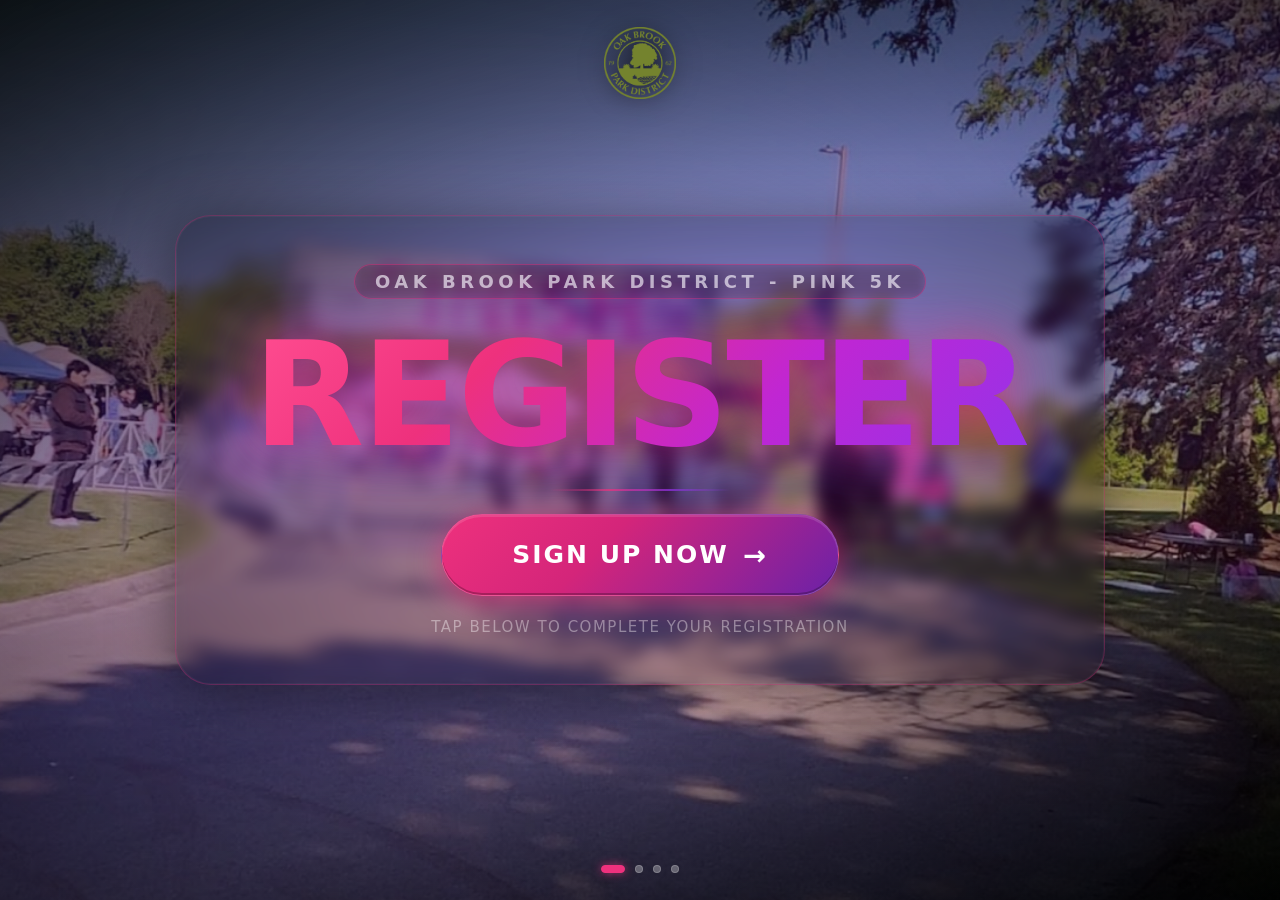
==== register.html @ d8038f31 "Add Pink 5K register page with animated slideshow" ====
<!DOCTYPE html>
<html lang="en">
<head>
    <meta charset="UTF-8">
    <meta name="viewport" content="width=device-width, initial-scale=1.0, maximum-scale=1.0, user-scalable=no">
    <title>Register — Oak Brook Park District - Pink 5K</title>
    <style>
        /* ── Reset ─────────────────────────────────────────────── */
        *, *::before, *::after {
            margin: 0;
            padding: 0;
            box-sizing: border-box;
        }

        /* ── Root Variables ─────────────────────────────────────── */
        :root {
            --pink:        #EE317D;
            --pink-light:  #ff4d90;
            --pink-glow:   rgba(238, 49, 125, 0.65);
            --purple:      #9333ea;
            --purple-dark: #6B21A8;
            --purple-glow: rgba(147, 51, 234, 0.45);
            --black:       #0a0a0f;
            --glass:       rgba(10, 10, 15, 0.28);
        }

        /* ── Base ───────────────────────────────────────────────── */
        html, body {
            width: 100%;
            height: 100%;
            overflow: hidden;
            background: var(--black);
            font-family: -apple-system, BlinkMacSystemFont, 'Segoe UI', system-ui, sans-serif;
        }

        /* ── Slideshow Layer ─────────────────────────────────────── */
        .slideshow {
            position: fixed;
            inset: 0;
            z-index: 0;
        }

        .slide {
            position: absolute;
            inset: 0;
            background-size: cover;
            background-position: center;
            opacity: 0;
            transition: opacity 1.8s ease-in-out;
            will-change: transform, opacity;
        }

        .slide.active {
            opacity: 1;
        }

        /* Zoom IN — odd slides */
        .slide.active.zoom-in {
            animation: kenBurnsIn 14s ease-in-out forwards;
        }

        /* Zoom OUT — even slides */
        .slide.active.zoom-out {
            animation: kenBurnsOut 14s ease-in-out forwards;
        }

        .slide.exit {
            opacity: 0;
        }

        @keyframes kenBurnsIn {
            0%   { transform: scale(1)    translate(0, 0); }
            100% { transform: scale(1.12) translate(-1.5%, -1%); }
        }

        @keyframes kenBurnsOut {
            0%   { transform: scale(1.12) translate(-1.5%, -1%); }
            100% { transform: scale(1)    translate(0, 0); }
        }

        /* ── Dark Overlay ────────────────────────────────────────── */
        .overlay {
            position: fixed;
            inset: 0;
            z-index: 1;
            background:
                linear-gradient(
                    160deg,
                    rgba(0, 0, 0, 0.82) 0%,
                    rgba(107, 33, 168, 0.35) 40%,
                    rgba(238, 49, 125, 0.15) 70%,
                    rgba(0, 0, 0, 0.88) 100%
                );
        }

        /* subtle vignette on top */
        .overlay::after {
            content: '';
            position: absolute;
            inset: 0;
            background: radial-gradient(ellipse at center, transparent 30%, rgba(0,0,0,0.55) 100%);
        }

        /* ── Content Layer ───────────────────────────────────────── */
        .content {
            position: fixed;
            inset: 0;
            z-index: 2;
            display: flex;
            flex-direction: column;
            align-items: center;
            justify-content: center;
            padding: clamp(24px, 5vw, 60px);
            gap: clamp(28px, 5vh, 56px);
            text-align: center;
        }

        /* ── Logo ────────────────────────────────────────────────── */
        .logo-wrap {
            position: fixed;
            top: clamp(18px, 3vh, 36px);
            left: 50%;
            transform: translateX(-50%);
            z-index: 3;
        }

        .logo-wrap img {
            height: clamp(56px, 8vh, 90px);
            width: auto;
            filter: drop-shadow(0 2px 12px rgba(0,0,0,0.7));
        }

        /* ── Event Label ─────────────────────────────────────────── */
        .event-label {
            font-size: clamp(13px, 2vw, 18px);
            font-weight: 600;
            letter-spacing: 0.25em;
            text-transform: uppercase;
            color: rgba(255,255,255,0.65);
            border: 1px solid rgba(238, 49, 125, 0.4);
            padding: 6px 20px;
            border-radius: 40px;
            background: rgba(238, 49, 125, 0.08);
            backdrop-filter: blur(6px);
            -webkit-backdrop-filter: blur(6px);
        }

        /* ── Main "Register" Title ───────────────────────────────── */
        .register-title {
            font-size: clamp(72px, 16vw, 180px);
            font-weight: 900;
            letter-spacing: -0.02em;
            line-height: 1;
            text-transform: uppercase;

            /* Gradient text */
            background: linear-gradient(135deg, #ff4d90 0%, #EE317D 30%, #c026d3 65%, #9333ea 100%);
            -webkit-background-clip: text;
            background-clip: text;
            -webkit-text-fill-color: transparent;

            /* Glow via filter */
            filter: drop-shadow(0 0 24px var(--pink-glow))
                    drop-shadow(0 0 48px var(--purple-glow));

            animation: titleGlow 3.5s ease-in-out infinite alternate;
        }

        @keyframes titleGlow {
            from {
                filter: drop-shadow(0 0 18px var(--pink-glow))
                        drop-shadow(0 0 36px var(--purple-glow));
            }
            to {
                filter: drop-shadow(0 0 40px rgba(238,49,125,0.85))
                        drop-shadow(0 0 80px rgba(147,51,234,0.6))
                        drop-shadow(0 0 100px rgba(238,49,125,0.3));
            }
        }

        /* ── Decorative line ─────────────────────────────────────── */
        .divider {
            width: clamp(80px, 15vw, 180px);
            height: 2px;
            background: linear-gradient(90deg, transparent, var(--pink), var(--purple), transparent);
            border-radius: 2px;
            opacity: 0.7;
        }

        /* ── Register Button ─────────────────────────────────────── */
        .register-btn {
            display: inline-flex;
            align-items: center;
            gap: 14px;
            padding: clamp(18px, 2.8vh, 26px) clamp(40px, 8vw, 80px);
            font-size: clamp(18px, 3.2vw, 28px);
            font-weight: 700;
            letter-spacing: 0.08em;
            text-transform: uppercase;
            text-decoration: none;
            color: #fff;

            /* Gradient + glass border */
            background: linear-gradient(135deg, var(--pink) 0%, #d4257a 40%, var(--purple-dark) 100%);
            border: 1.5px solid rgba(255, 255, 255, 0.18);
            border-radius: 60px;

            /* Shadows */
            box-shadow:
                0 6px 30px var(--pink-glow),
                0 2px 0 rgba(255,255,255,0.12) inset,
                0 -2px 0 rgba(0,0,0,0.25) inset;

            backdrop-filter: blur(4px);
            -webkit-backdrop-filter: blur(4px);

            cursor: pointer;
            transition: transform 0.25s ease, box-shadow 0.25s ease, background 0.25s ease;
            animation: btnPulse 2.8s ease-in-out infinite;
            -webkit-tap-highlight-color: transparent;
        }

        .register-btn .btn-arrow {
            display: inline-block;
            font-size: 1.1em;
            transition: transform 0.25s ease;
        }

        .register-btn:hover,
        .register-btn:focus-visible {
            transform: translateY(-5px) scale(1.03);
            background: linear-gradient(135deg, var(--pink-light) 0%, var(--pink) 40%, var(--purple) 100%);
            box-shadow:
                0 16px 50px rgba(238, 49, 125, 0.75),
                0 0 0 2px rgba(238,49,125,0.3),
                0 2px 0 rgba(255,255,255,0.15) inset;
            outline: none;
        }

        .register-btn:hover .btn-arrow {
            transform: translateX(5px);
        }

        .register-btn:active {
            transform: translateY(0) scale(0.97);
            box-shadow: 0 4px 20px var(--pink-glow);
        }

        @keyframes btnPulse {
            0%, 100% {
                box-shadow: 0 6px 30px var(--pink-glow), 0 0 0 0 rgba(238,49,125,0.35);
            }
            50% {
                box-shadow: 0 8px 40px rgba(238,49,125,0.65), 0 0 0 12px rgba(238,49,125,0);
            }
        }

        /* ── Sub-text beneath button ─────────────────────────────── */
        .sub-text {
            font-size: clamp(11px, 1.5vw, 15px);
            color: rgba(255,255,255,0.4);
            letter-spacing: 0.1em;
            text-transform: uppercase;
        }

        /* ── Slide dots ──────────────────────────────────────────── */
        .dots {
            position: fixed;
            bottom: clamp(20px, 3vh, 36px);
            left: 50%;
            transform: translateX(-50%);
            z-index: 3;
            display: flex;
            gap: 10px;
            align-items: center;
        }

        .dot {
            width: 8px;
            height: 8px;
            border-radius: 50%;
            background: rgba(255,255,255,0.3);
            border: 1px solid rgba(255,255,255,0.2);
            transition: all 0.4s ease;
            cursor: pointer;
        }

        .dot.active {
            background: var(--pink);
            width: 24px;
            border-radius: 4px;
            border-color: var(--pink);
            box-shadow: 0 0 10px var(--pink-glow);
        }

        /* ── Glass card behind title ─────────────────────────────── */
        .glass-card {
            display: flex;
            flex-direction: column;
            align-items: center;
            gap: clamp(12px, 2.5vh, 24px);
            padding: clamp(24px, 4vw, 48px) clamp(32px, 6vw, 80px);
            background: var(--glass);
            backdrop-filter: blur(8px) saturate(1.2);
            -webkit-backdrop-filter: blur(8px) saturate(1.2);
            border: 1px solid rgba(238, 49, 125, 0.28);
            border-radius: clamp(20px, 3vw, 36px);
            box-shadow:
                0 8px 60px rgba(0,0,0,0.5),
                0 0 0 1px rgba(255,255,255,0.04) inset;
        }

        /* ── iPad-specific responsive ────────────────────────────── */

        /* iPad mini/Air portrait (768×1024) */
        @media only screen and (min-width: 768px) and (max-width: 1024px) and (orientation: portrait) {
            .register-title { font-size: clamp(90px, 18vw, 130px); }
            .register-btn   { font-size: 22px; padding: 22px 60px; }
        }

        /* iPad mini/Air landscape (1024×768) */
        @media only screen and (min-width: 768px) and (max-width: 1024px) and (orientation: landscape) {
            .register-title { font-size: clamp(70px, 13vw, 110px); }
            .register-btn   { font-size: 20px; padding: 18px 52px; }
            .glass-card     { padding: 20px 48px; gap: 14px; }
        }

        /* iPad Pro 11-inch portrait (834×1194) */
        @media only screen and (min-width: 820px) and (max-width: 1024px) and (orientation: portrait) {
            .register-title { font-size: clamp(100px, 19vw, 150px); }
        }

        /* iPad Pro 12.9-inch portrait (1024×1366) */
        @media only screen and (min-width: 1024px) and (max-width: 1366px) and (orientation: portrait) {
            .register-title { font-size: clamp(110px, 17vw, 175px); }
            .register-btn   { font-size: 28px; padding: 26px 80px; }
        }

        /* iPad Pro 12.9-inch landscape */
        @media only screen and (min-width: 1024px) and (max-width: 1366px) and (orientation: landscape) {
            .register-title { font-size: clamp(90px, 14vw, 145px); }
            .register-btn   { font-size: 25px; padding: 24px 70px; }
        }
    </style>
</head>
<body>

    <!-- ── Logo ──────────────────────────────────────────────── -->
    <div class="logo-wrap">
        <img src="OBPD-logo.png" alt="Oak Brook Park District Logo">
    </div>

    <!-- ── Slideshow Background ──────────────────────────────── -->
    <div class="slideshow" id="slideshow">
        <!-- Slides are injected by JS from the slides array below -->
    </div>

    <!-- ── Dark Overlay ──────────────────────────────────────── -->
    <div class="overlay"></div>

    <!-- ── Main Content ──────────────────────────────────────── -->
    <div class="content">
        <div class="glass-card">
            <span class="event-label">Oak Brook Park District - Pink 5K</span>

            <h1 class="register-title">Register</h1>

            <div class="divider"></div>

            <a
                class="register-btn"
                href="https://runsignup.com/Race/IL/OakBrook/OakBrookPink5k"
                target="_blank"
                rel="noopener noreferrer"
            >
                Sign Up Now <span class="btn-arrow">&#8594;</span>
            </a>

            <p class="sub-text">Tap below to complete your registration</p>
        </div>
    </div>

    <!-- ── Slide Dots ─────────────────────────────────────────── -->
    <div class="dots" id="dots"></div>

    <!-- ── Slideshow Script ───────────────────────────────────── -->
    <script>
        // ── Slideshow images ───────────────────────────────────────
        const slides = [
            'pictures/pink5k.jpg',
            'pictures/pink5k-2.jpg',
            'pictures/pink5k-3.jpg',
            'pictures/pink5k-4.jpg',
        ];

        const container  = document.getElementById('slideshow');
        const dotsWrap   = document.getElementById('dots');
        let current      = 0;
        let timer;

        // Alternate zoom direction per slide index
        function zoomClass(index) {
            return index % 2 === 0 ? 'zoom-in' : 'zoom-out';
        }

        // Build slide divs & dot indicators
        slides.forEach((src, i) => {
            const div = document.createElement('div');
            div.className = 'slide' + (i === 0 ? ` active ${zoomClass(0)}` : '');
            div.style.backgroundImage = `url('${src}')`;
            container.appendChild(div);

            const dot = document.createElement('div');
            dot.className = 'dot' + (i === 0 ? ' active' : '');
            dot.addEventListener('click', () => goTo(i));
            dotsWrap.appendChild(dot);
        });

        // Only animate if more than one slide
        if (slides.length > 1) startSlideshow();

        function goTo(index) {
            const allSlides = container.querySelectorAll('.slide');
            const allDots   = dotsWrap.querySelectorAll('.dot');

            const leaving = allSlides[current];
            leaving.classList.remove('active');
            leaving.classList.add('exit');
            allDots[current].classList.remove('active');

            setTimeout(() => {
                leaving.classList.remove('exit', 'zoom-in', 'zoom-out');
            }, 1800);

            current = index;
            const arriving = allSlides[current];
            // Force restart of animation by removing then re-adding class
            arriving.classList.remove('zoom-in', 'zoom-out');
            void arriving.offsetWidth; // reflow
            arriving.classList.add('active', zoomClass(current));
            allDots[current].classList.add('active');
        }

        function next() {
            goTo((current + 1) % slides.length);
        }

        function startSlideshow() {
            timer = setInterval(next, 12000);
        }
    </script>

</body>
</html>
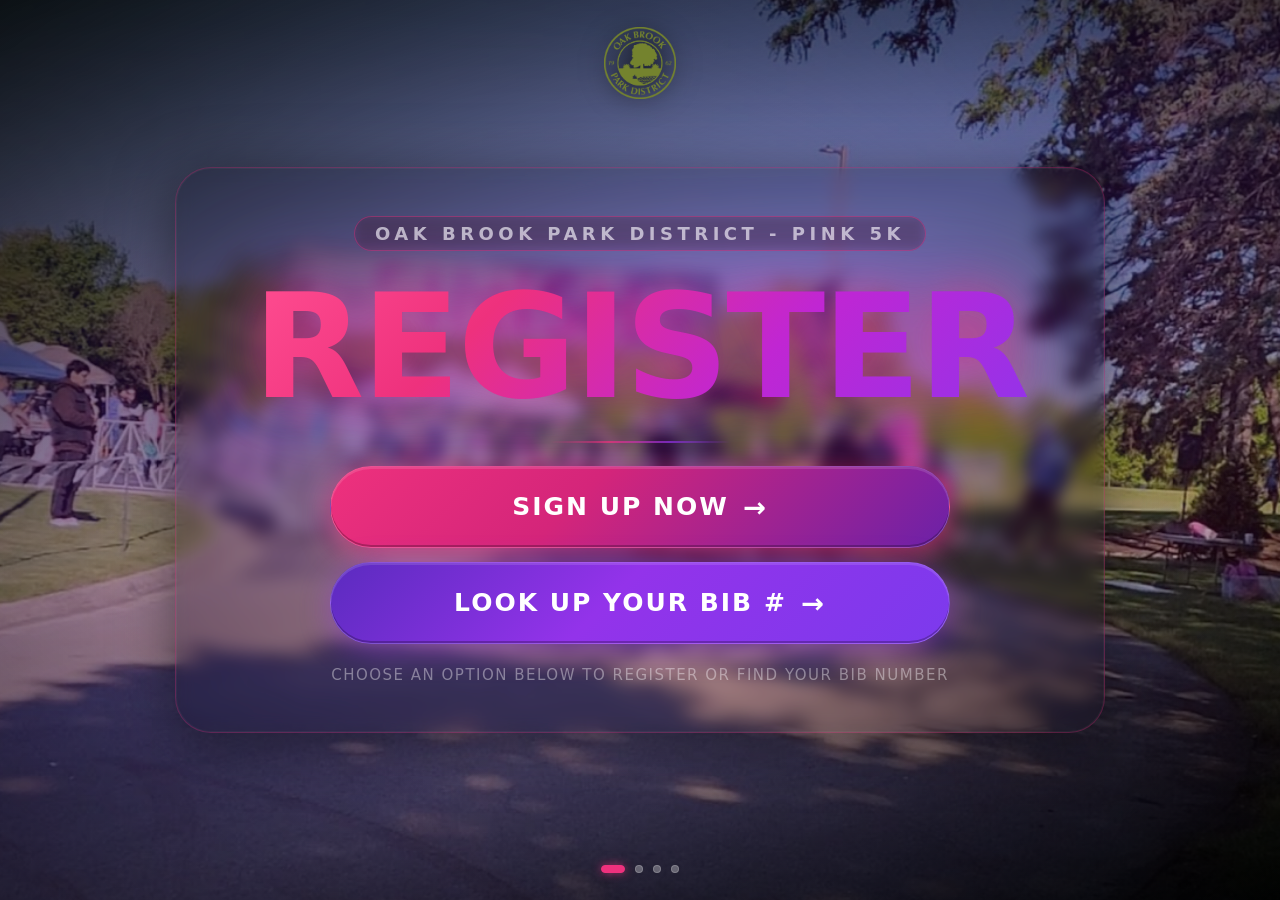
==== commit ce998434: "Add bib lookup button to register page" ====
--- a/register.html
+++ b/register.html
@@ -187,10 +187,19 @@
             opacity: 0.7;
         }
 
+        .action-buttons {
+            display: flex;
+            flex-direction: column;
+            gap: 14px;
+            width: min(92vw, 620px);
+            align-items: center;
+        }
+
         /* ── Register Button ─────────────────────────────────────── */
         .register-btn {
             display: inline-flex;
             align-items: center;
+            justify-content: center;
             gap: 14px;
             padding: clamp(18px, 2.8vh, 26px) clamp(40px, 8vw, 80px);
             font-size: clamp(18px, 3.2vw, 28px);
@@ -199,6 +208,7 @@
             text-transform: uppercase;
             text-decoration: none;
             color: #fff;
+            width: 100%;
 
             /* Gradient + glass border */
             background: linear-gradient(135deg, var(--pink) 0%, #d4257a 40%, var(--purple-dark) 100%);
@@ -218,6 +228,15 @@
             transition: transform 0.25s ease, box-shadow 0.25s ease, background 0.25s ease;
             animation: btnPulse 2.8s ease-in-out infinite;
             -webkit-tap-highlight-color: transparent;
+        }
+
+        .register-btn.secondary {
+            background: linear-gradient(135deg, #5b2bbf 0%, #9333ea 45%, #7c3aed 100%);
+            box-shadow:
+                0 6px 30px var(--purple-glow),
+                0 2px 0 rgba(255,255,255,0.12) inset,
+                0 -2px 0 rgba(0,0,0,0.25) inset;
+            animation: btnPulseSecondary 2.8s ease-in-out infinite;
         }
 
         .register-btn .btn-arrow {
@@ -241,6 +260,15 @@
             transform: translateX(5px);
         }
 
+        .register-btn.secondary:hover,
+        .register-btn.secondary:focus-visible {
+            background: linear-gradient(135deg, #7c3aed 0%, #a855f7 45%, #9333ea 100%);
+            box-shadow:
+                0 16px 50px rgba(147, 51, 234, 0.72),
+                0 0 0 2px rgba(147,51,234,0.3),
+                0 2px 0 rgba(255,255,255,0.15) inset;
+        }
+
         .register-btn:active {
             transform: translateY(0) scale(0.97);
             box-shadow: 0 4px 20px var(--pink-glow);
@@ -252,6 +280,15 @@
             }
             50% {
                 box-shadow: 0 8px 40px rgba(238,49,125,0.65), 0 0 0 12px rgba(238,49,125,0);
+            }
+        }
+
+        @keyframes btnPulseSecondary {
+            0%, 100% {
+                box-shadow: 0 6px 30px var(--purple-glow), 0 0 0 0 rgba(147,51,234,0.35);
+            }
+            50% {
+                box-shadow: 0 8px 40px rgba(147,51,234,0.6), 0 0 0 12px rgba(147,51,234,0);
             }
         }
 
@@ -367,16 +404,27 @@
 
             <div class="divider"></div>
 
-            <a
-                class="register-btn"
-                href="https://runsignup.com/Race/IL/OakBrook/OakBrookPink5k"
-                target="_blank"
-                rel="noopener noreferrer"
-            >
-                Sign Up Now <span class="btn-arrow">&#8594;</span>
-            </a>
-
-            <p class="sub-text">Tap below to complete your registration</p>
+            <div class="action-buttons">
+                <a
+                    class="register-btn"
+                    href="https://runsignup.com/Race/IL/OakBrook/OakBrookPink5k"
+                    target="_blank"
+                    rel="noopener noreferrer"
+                >
+                    Sign Up Now <span class="btn-arrow">&#8594;</span>
+                </a>
+
+                <a
+                    class="register-btn secondary"
+                    href="https://runsignup.com/Race/FindARunner/?raceId=157163"
+                    target="_blank"
+                    rel="noopener noreferrer"
+                >
+                    Look Up Your Bib # <span class="btn-arrow">&#8594;</span>
+                </a>
+            </div>
+
+            <p class="sub-text">Choose an option below to register or find your bib number</p>
         </div>
     </div>
 
